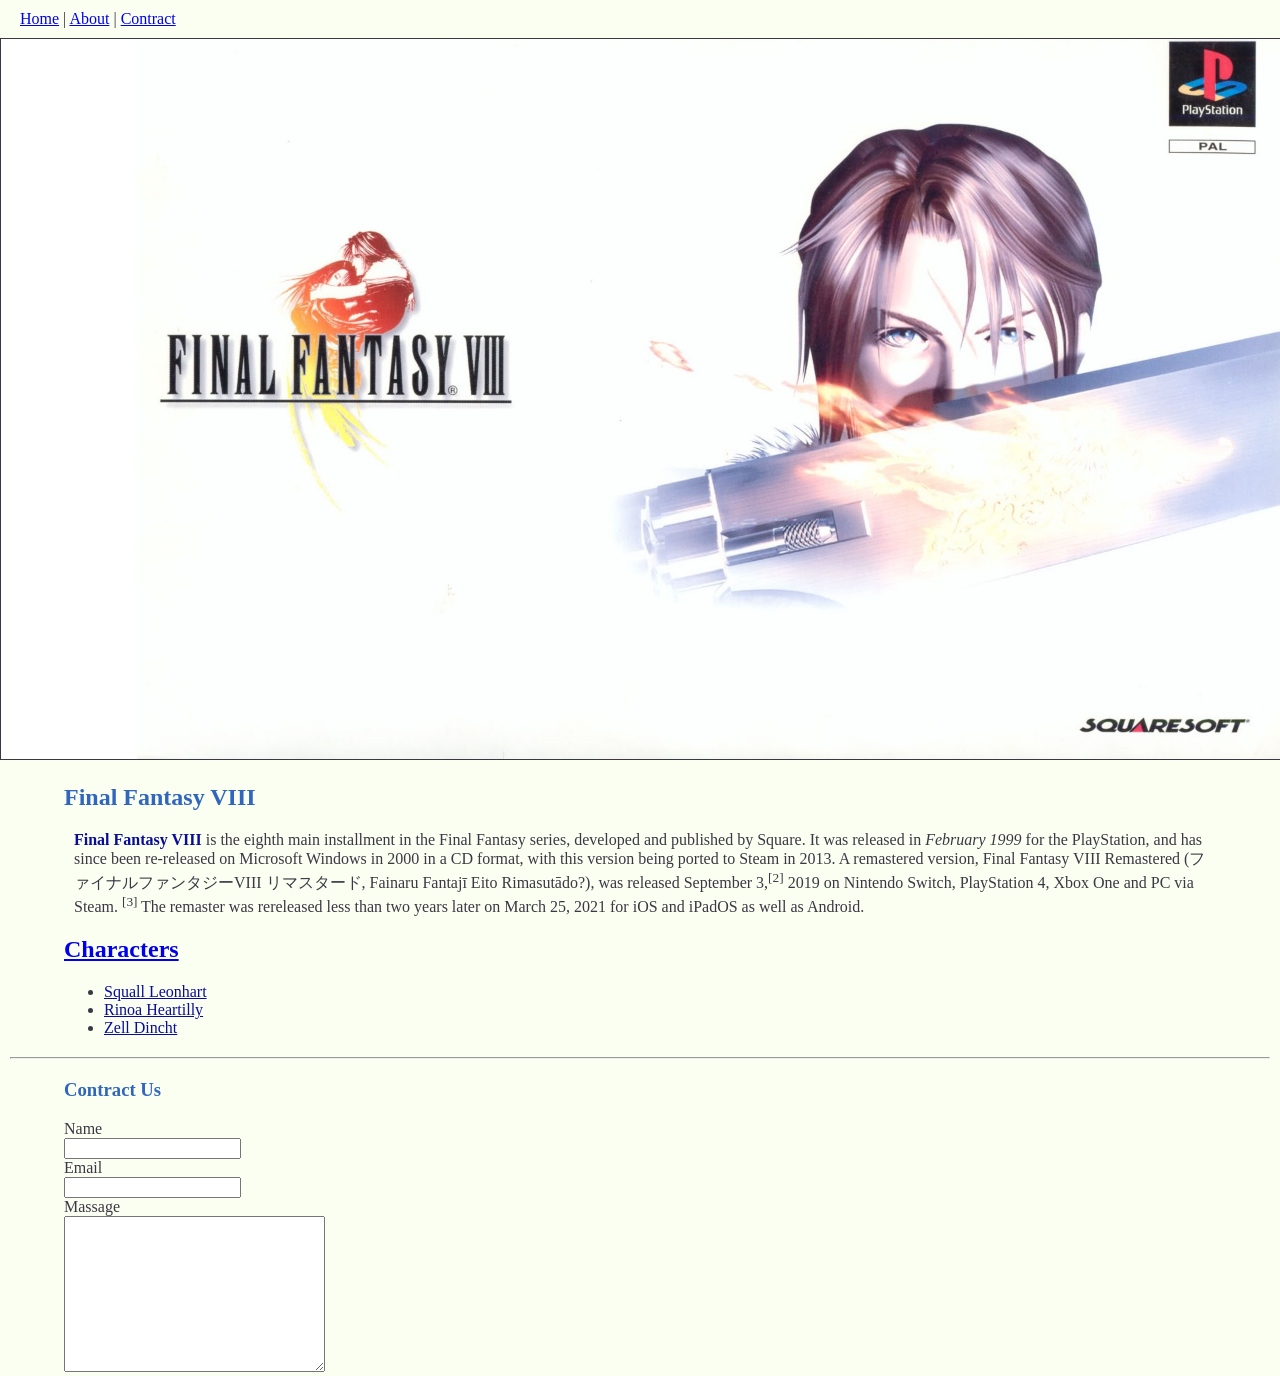
==== html/index.html @ d811fa7d "day02: final" ====
<!DOCTYPE html>
<html lang="en">

<head>
    <meta charset="UTF-8">
    <meta name="viewport" content="width=device-width, initial-scale=1.0">
    <link rel="shortcut icon" href="./images/ff3-icon.png" type="images/x-icon">
    <title>Final Fantasy</title>
</head>
<!--
    background: #fbfff1
    primary #3066be
    accent #090c9b
    text: # 3c3744
    text2: #b4c5e4
-->
<body style="margin: 0; background-color: #fbfff1; color: #3c3744;">
    <header>
        <nav style="margin: 10px 20px;">
            <!--     
            This is root path nav bar
            use / is prefix
            -->
            <a href="/day01/story.html">Home</a> |
            <a href="/day01/pages/about.html">About</a> |
            <a href="/day01/pages/contract.html">Contract</a>
        </nav>
        <div id="cover">
            <a target="_blank" href="https://finalfantasy.fandom.com/wiki/Final_Fantasy_VIII_characters">
                <img style="width: 100%; border: 1px solid #3c3744;" src="./images/ffv8-wallpaper.png" alt="ff8">
            </a>
        </div>
    </header>
    <main style="margin: 0px 5%;">
        <section id="intro">
            <h1 style="color: #3066be;">Final Fantasy VIII</h1>
            <p style="padding: 0px 10px;">
                <strong style="color: #090c9b;">Final Fantasy VIII</strong> is the eighth main installment in the Final Fantasy series,
                developed and published by Square. It was released in <em>February 1999</em> for the PlayStation,
                and has since been re-released on Microsoft Windows in 2000 in a CD format,
                with this version being ported to Steam in 2013. A remastered version,
                Final Fantasy VIII Remastered (ファイナルファンタジーVIII リマスタード,
                Fainaru Fantajī Eito Rimasutādo?), was released September 3,<sup>[2]</sup> 2019 on
                Nintendo Switch, PlayStation 4, Xbox One and PC via Steam.
                <sup>[3] </sup>The remaster was rereleased less than two years later on
                March 25, 2021 for iOS and iPadOS as well as Android.
            </p>
        </section>
        <section id="characters">
            <h2 style="color: #3066be;">
                <a href="https://finalfantasy.fandom.com/wiki/Final_Fantasy_VIII" target="_blank">
                    Characters
                </a>
            </h2>
            <ul >
                <li>
                    <a style="color: #090c9b" href="./characters/squall.html">
                        Squall Leonhart
                    </a>
                </li>
                <li>
                    <a style="color: #090c9b" href="./characters/rinoa.html">
                        Rinoa Heartilly
                    </a>
                </li>
                <li>
                    <a style="color: #090c9b" href="./characters/zell.html">
                        Zell Dincht
                    </a>
                </li>
            </ul>
        </section>
    </main>
    <hr style="margin: 20px 10px;">
    <footer style="margin: 0px 5%;">
        <h3 style="color: #3066be;">Contract Us</h3>
        <div>
            <label for="name">Name</label><br>
            <input type="text" name="name" id="name">
        </div>
        <div>
            <label for="email">Email</label><br>
            <input type="email" id="email" name="email">
        </div>
        <div>
            <label for="message">Massage</label><br>
            <textarea name="message" id="message" cols="30" rows="10"></textarea>
        </div>
    </footer>
</body>
</html>
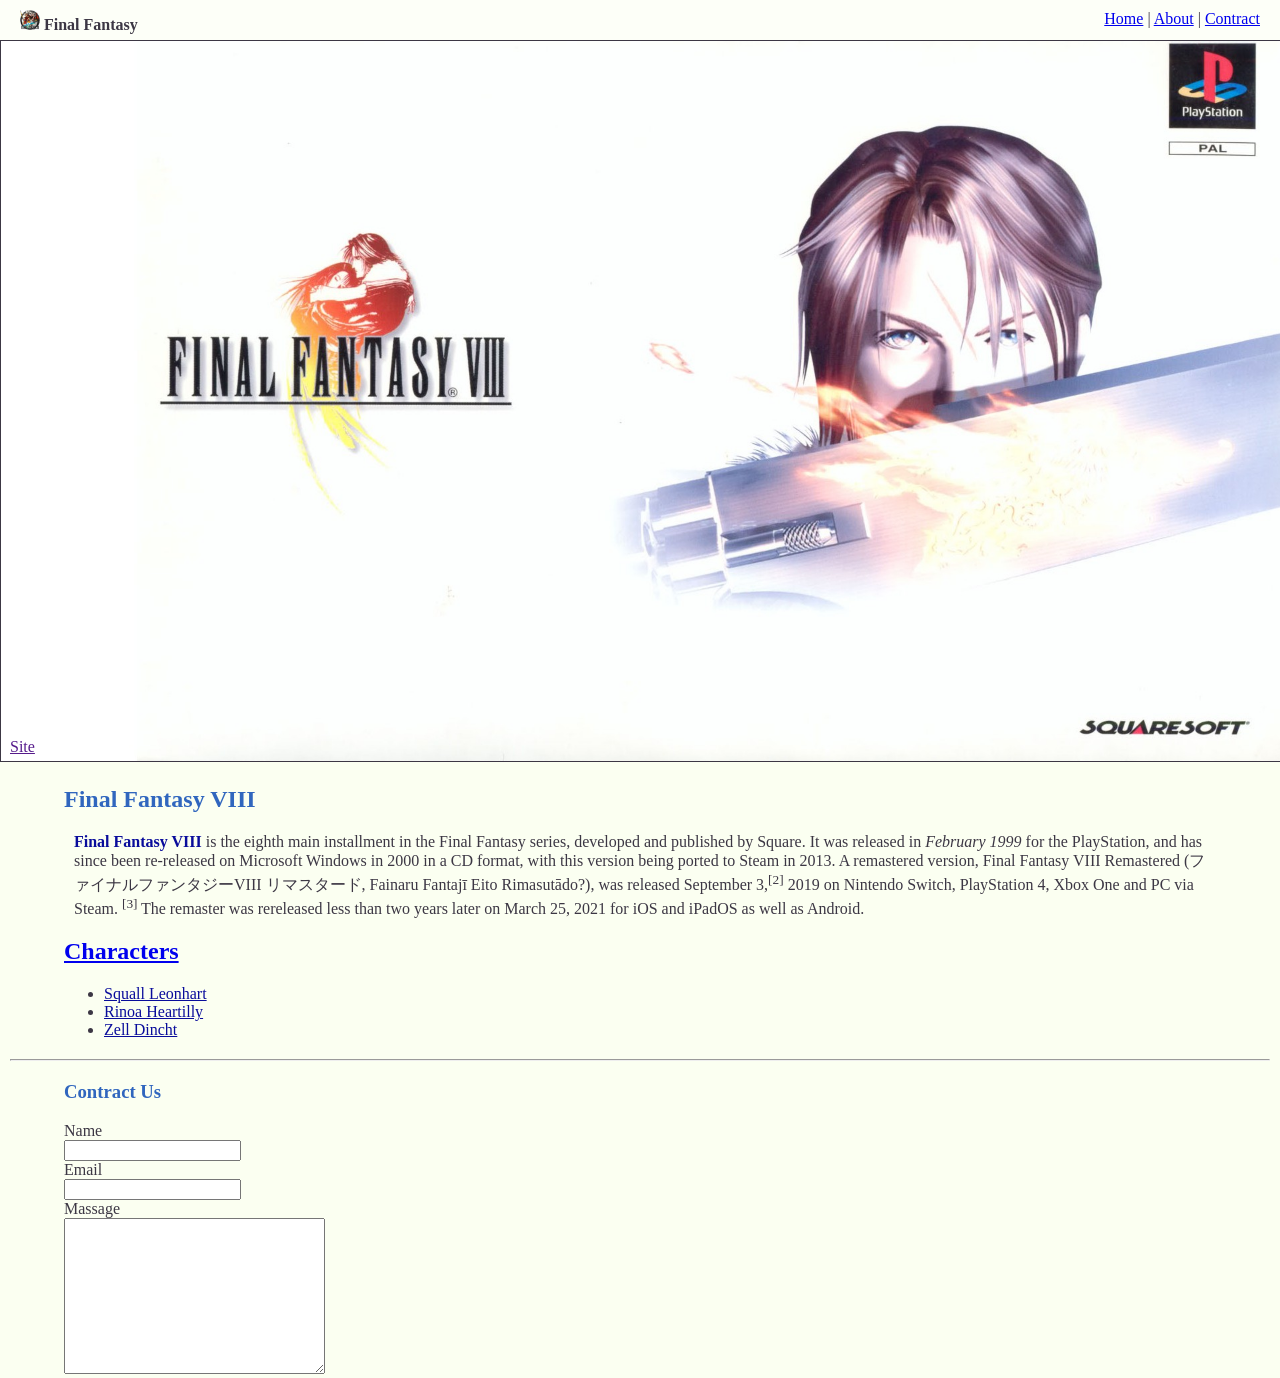
==== commit db36df58: "day03: selector" ====
--- a/html/index.html
+++ b/html/index.html
@@ -16,19 +16,22 @@
 -->
 <body style="margin: 0; background-color: #fbfff1; color: #3c3744;">
     <header>
-        <nav style="margin: 10px 20px;">
-            <!--     
-            This is root path nav bar
-            use / is prefix
-            -->
-            <a href="/day01/story.html">Home</a> |
-            <a href="/day01/pages/about.html">About</a> |
-            <a href="/day01/pages/contract.html">Contract</a>
+        <nav style="padding: 10px 20px; height: 20px; position: sticky; top: 0; background-color: rgba(255, 255, 255, 0.5); z-index: 999;">
+            <div style="float: left;">
+                <img width="20px" src="./images/ff3-icon.png" alt="logo">
+                <h4 style="display: inline;">Final Fantasy</h4>
+            </div>
+            <div style="float: right;">
+                <a href="/day01/story.html">Home</a> |
+                <a href="/day01/pages/about.html">About</a> |
+                <a href="/day01/pages/contract.html">Contract</a>
+            </div>
         </nav>
-        <div id="cover">
+        <div id="cover" style="position: relative;">
             <a target="_blank" href="https://finalfantasy.fandom.com/wiki/Final_Fantasy_VIII_characters">
                 <img style="width: 100%; border: 1px solid #3c3744;" src="./images/ffv8-wallpaper.png" alt="ff8">
             </a>
+            <a href="" style="position: absolute; bottom: 10px; left: 10px">Site</a>
         </div>
     </header>
     <main style="margin: 0px 5%;">
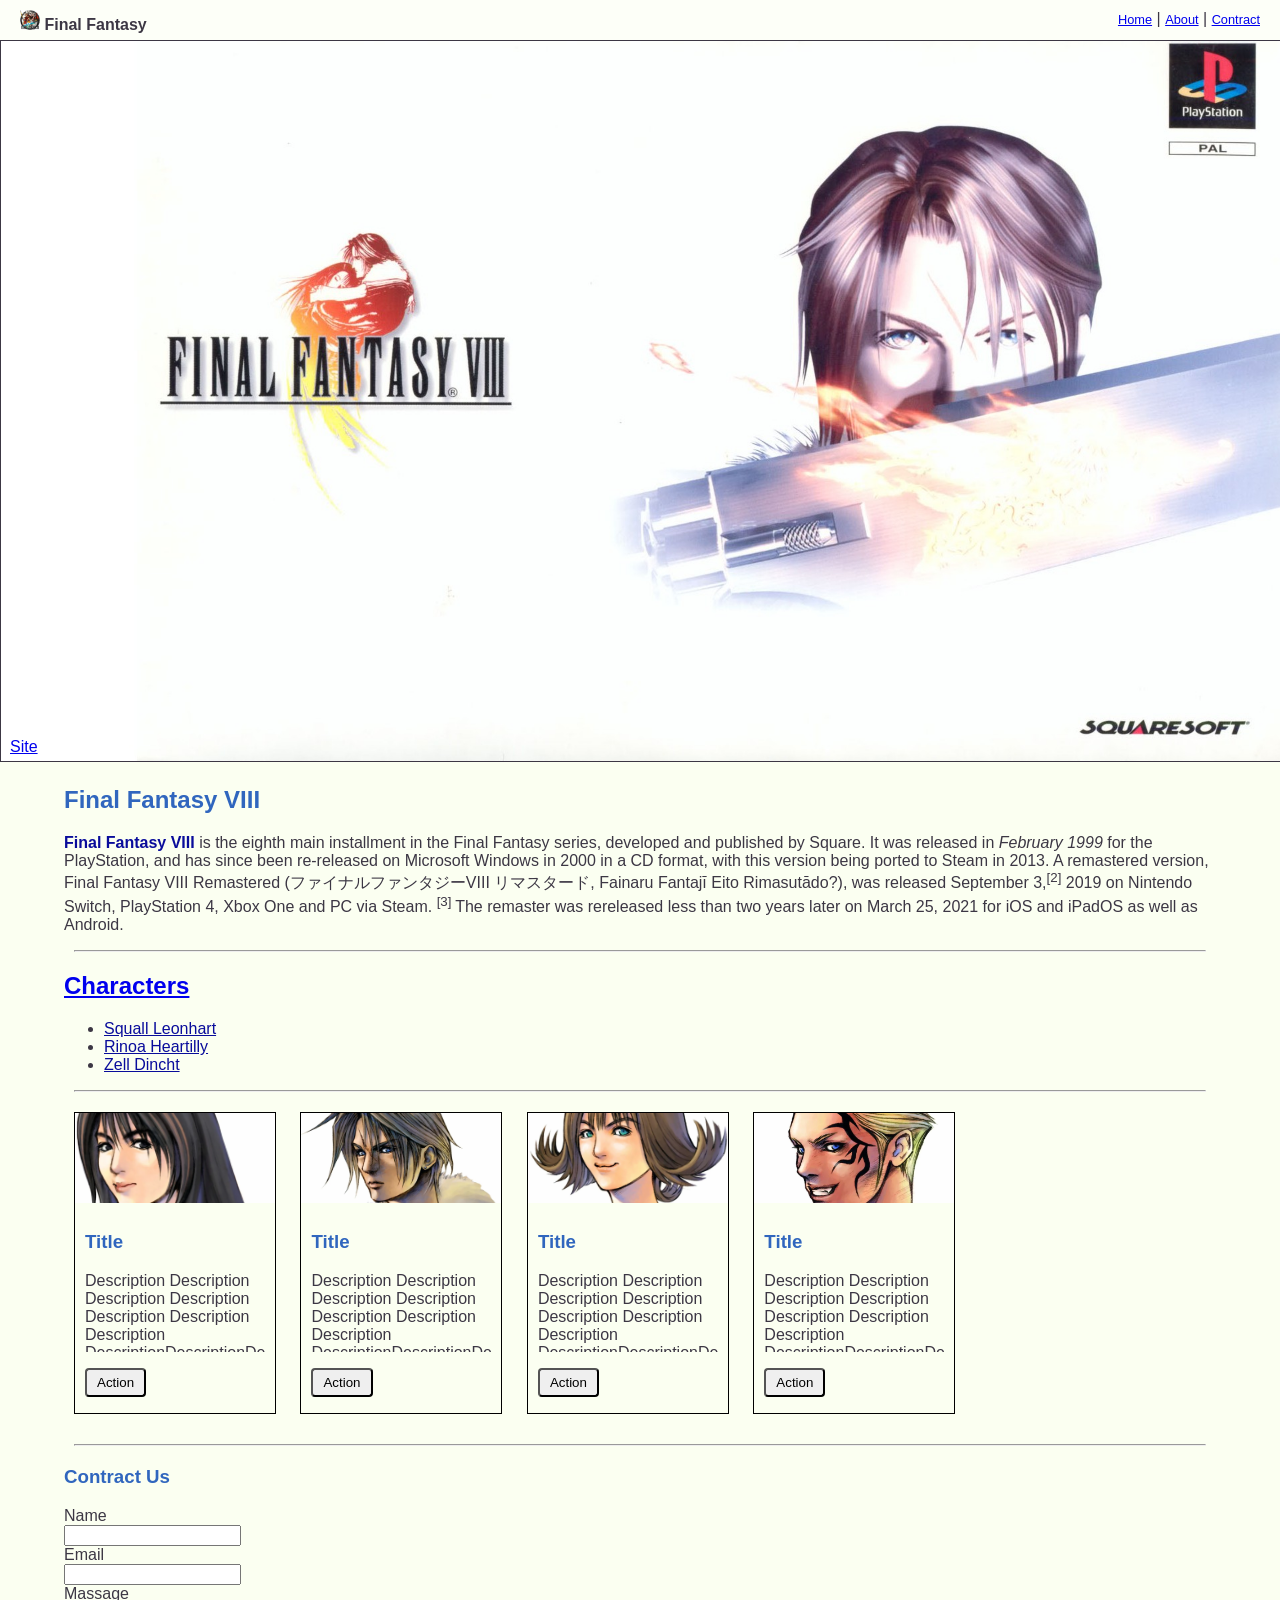
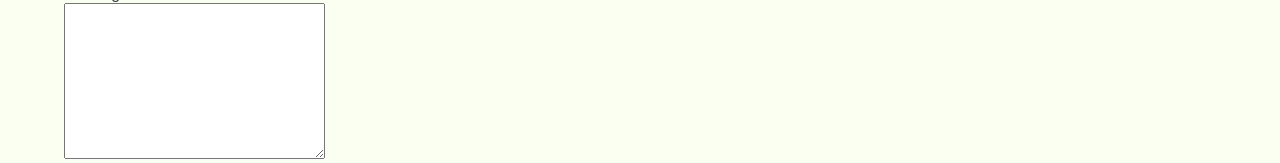
==== commit 7c462dee: "html basic" ====
--- a/html/index.html
+++ b/html/index.html
@@ -6,39 +6,37 @@
     <meta name="viewport" content="width=device-width, initial-scale=1.0">
     <link rel="shortcut icon" href="./images/ff3-icon.png" type="images/x-icon">
     <title>Final Fantasy</title>
+    <link rel="stylesheet" href="style.css">
+    <link rel="preconnect" href="https://fonts.googleapis.com">
+    <link rel="preconnect" href="https://fonts.gstatic.com" crossorigin>
+    <link
+        href="https://fonts.googleapis.com/css2?family=Elms+Sans:ital,wght@0,100..900;1,100..900&family=Google+Sans:ital,opsz,wght@0,17..18,400..700;1,17..18,400..700&family=Inter:ital,opsz,wght@0,14..32,100..900;1,14..32,100..900&family=Roboto:ital,wght@0,100..900;1,100..900&display=swap"
+        rel="stylesheet">
 </head>
-<!--
-    background: #fbfff1
-    primary #3066be
-    accent #090c9b
-    text: # 3c3744
-    text2: #b4c5e4
--->
-<body style="margin: 0; background-color: #fbfff1; color: #3c3744;">
+
+<body>
     <header>
-        <nav style="padding: 10px 20px; height: 20px; position: sticky; top: 0; background-color: rgba(255, 255, 255, 0.5); z-index: 999;">
+        <nav>
             <div style="float: left;">
-                <img width="20px" src="./images/ff3-icon.png" alt="logo">
+                <img class="nav-logo" src="./images/ff3-icon.png" alt="logo">
                 <h4 style="display: inline;">Final Fantasy</h4>
             </div>
             <div style="float: right;">
-                <a href="/day01/story.html">Home</a> |
-                <a href="/day01/pages/about.html">About</a> |
-                <a href="/day01/pages/contract.html">Contract</a>
+                <a class="nav-link" href="/day01/story.html">Home</a> |
+                <a class="nav-link" href="/day01/pages/about.html">About</a> |
+                <a class="nav-link" href="/day01/pages/contract.html">Contract</a>
             </div>
         </nav>
         <div id="cover" style="position: relative;">
-            <a target="_blank" href="https://finalfantasy.fandom.com/wiki/Final_Fantasy_VIII_characters">
-                <img style="width: 100%; border: 1px solid #3c3744;" src="./images/ffv8-wallpaper.png" alt="ff8">
-            </a>
-            <a href="" style="position: absolute; bottom: 10px; left: 10px">Site</a>
+            <img class="img-cover" src="./images/ffv8-wallpaper.png" alt="ff8">
+            <a class="link-cover" href="https://finalfantasy.fandom.com/wiki/Final_Fantasy_VIII_characters">Site</a>
         </div>
     </header>
-    <main style="margin: 0px 5%;">
+    <main>
         <section id="intro">
-            <h1 style="color: #3066be;">Final Fantasy VIII</h1>
-            <p style="padding: 0px 10px;">
-                <strong style="color: #090c9b;">Final Fantasy VIII</strong> is the eighth main installment in the Final Fantasy series,
+            <h1>Final Fantasy VIII</h1>
+            <p>
+                <strong>Final Fantasy VIII</strong> is the eighth main installment in the Final Fantasy series,
                 developed and published by Square. It was released in <em>February 1999</em> for the PlayStation,
                 and has since been re-released on Microsoft Windows in 2000 in a CD format,
                 with this version being ported to Steam in 2013. A remastered version,
@@ -49,34 +47,78 @@
                 March 25, 2021 for iOS and iPadOS as well as Android.
             </p>
         </section>
+        <hr>
         <section id="characters">
-            <h2 style="color: #3066be;">
+            <h2>
                 <a href="https://finalfantasy.fandom.com/wiki/Final_Fantasy_VIII" target="_blank">
                     Characters
                 </a>
             </h2>
-            <ul >
+            <ul>
                 <li>
-                    <a style="color: #090c9b" href="./characters/squall.html">
+                    <a href="./characters/squall.html">
                         Squall Leonhart
                     </a>
                 </li>
                 <li>
-                    <a style="color: #090c9b" href="./characters/rinoa.html">
+                    <a href="./characters/rinoa.html">
                         Rinoa Heartilly
                     </a>
                 </li>
                 <li>
-                    <a style="color: #090c9b" href="./characters/zell.html">
+                    <a href="./characters/zell.html">
                         Zell Dincht
                     </a>
                 </li>
             </ul>
+            <hr>
+            <div>
+                <div class="card">
+                    <img style="object-position: 0 -50px;" src="./images/characters/Ff8-rinoa.webp" alt="rinao">
+                    <div class="card-body">
+                        <h3>Title</h3>
+                        <p>Description Description Description Description Description Description Description
+                            [base64]
+                        </p>
+                        <button class="card-action">Action</button>
+                    </div>
+                </div>
+                <div class="card">
+                    <img style="object-position: 0 -30px;" src="./images/characters/Ff8-squall.webp" alt="">
+                    <div class="card-body">
+                        <h3>Title</h3>
+                        <p>Description Description Description Description Description Description Description
+                            [base64]
+                        </p>
+                        <button class="card-action">Action</button>
+                    </div>
+                </div>
+                <div class="card">
+                    <img src="./images/characters/Ff8-selphie.webp" alt="">
+                    <div class="card-body">
+                        <h3>Title</h3>
+                        <p>Description Description Description Description Description Description Description
+                            [base64]
+                        </p>
+                        <button class="card-action">Action</button>
+                    </div>
+                </div>
+                <div class="card">
+                    <img src="./images/characters/Ff8-zell.webp" alt="">
+                    <div class="card-body">
+                        <h3>Title</h3>
+                        <p>Description Description Description Description Description Description Description
+                            [base64]
+                        </p>
+                        <button class="card-action">Action</button>
+                    </div>
+                </div>
+            </div>
         </section>
     </main>
-    <hr style="margin: 20px 10px;">
-    <footer style="margin: 0px 5%;">
-        <h3 style="color: #3066be;">Contract Us</h3>
+    <footer>
+        <hr>
+        <h3>Contract Us</h3>
         <div>
             <label for="name">Name</label><br>
             <input type="text" name="name" id="name">
@@ -91,4 +133,5 @@
         </div>
     </footer>
 </body>
+
 </html>
--- a/html/style.css
+++ b/html/style.css
@@ -0,0 +1,106 @@
+/* 
+    background: #fbfff1
+    primary #3066be
+    accent #090c9b
+    text: # 3c3744
+    text2: #b4c5e4
+*/
+* {
+    font-family: "Google Sans", sans-serif;
+}
+
+body {
+    margin: 0;
+    background-color: #fbfff1;
+    color: #3c3744;
+}
+
+nav {
+    padding: 10px 20px;
+    height: 20px;
+    position: sticky;
+    top: 0;
+    background-color: rgba(255, 255, 255, 0.5);
+    z-index: 999;
+}
+
+nav .nav-logo {
+    width: 20px
+}
+
+nav .nav-link {
+    font-size: 0.8em;
+}
+
+#cover .img-cover {
+    width: 100%;
+    border: 1px solid #3c3744;
+}
+
+#cover .link-cover {
+    position: absolute;
+    bottom: 10px;
+    left: 10px
+}
+
+h1,
+h2,
+h3 {
+    color: #3066be;
+}
+
+li a {
+    color: #090c9b
+}
+
+strong {
+    color: #090c9b;
+}
+
+main,
+footer {
+    margin: 0px 5%;
+}
+
+hr {
+    margin: 10px;
+}
+
+footer hr {
+    margin: 20px 10px;
+}
+
+.card {
+    margin: 10px 10px;
+    display: inline-block;
+    width: 200px;
+    height: 300px;
+    border: 1px solid black;
+}
+
+.card img {
+    width: 100%;
+    height: 30%;
+    object-fit: cover;
+}
+
+.card-body {
+    padding: 5px 10px;
+    height: 70%;
+}
+
+.card .card-body p {
+    height: 80px;
+    overflow: hidden;
+    text-overflow: ellipsis;
+    white-space: wrap;
+    /* use webkit to cut text multiline */
+    display: -webkit-box;
+    -webkit-line-clamp: 6;
+    -webkit-box-orient: vertical;
+}
+
+.card button {
+    padding: 5px 10px;
+    border-radius: 4px;
+}
